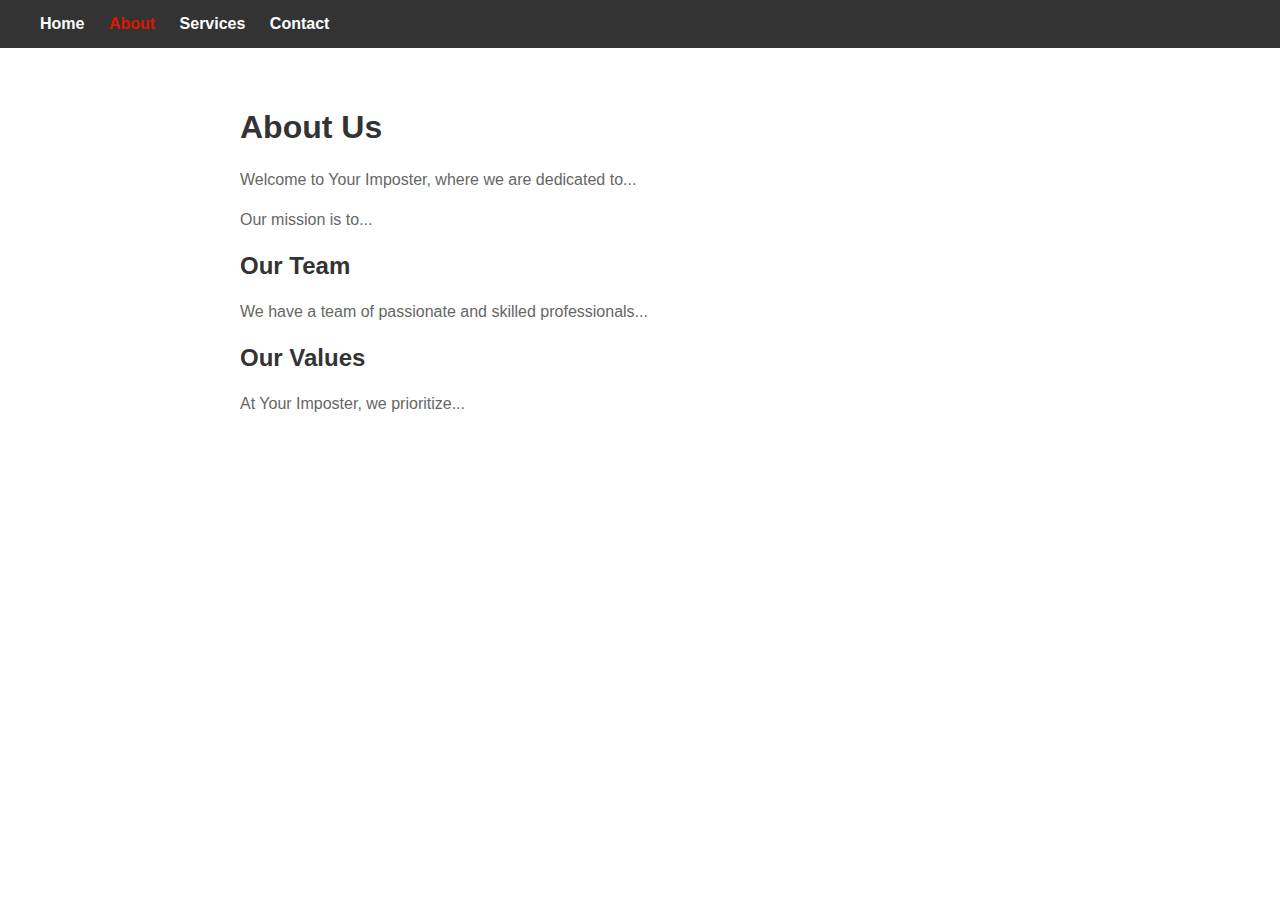
==== about.html @ 6dfc8203 "yes" ====
<!DOCTYPE html>
<html lang="en">
<head>
    <meta charset="UTF-8">
    <meta name="viewport" content="width=device-width, initial-scale=1.0">
    <link rel="stylesheet" href="styles.css">
    <title>About Us - Imposter</title>
</head>
<body>

    <header>
        <nav>
            <ul>
                <li><a href="index.html">Home</a></li>
                <li><a href="about.html" class="active">About</a></li>
                <li><a href="services.html">Services</a></li>
                <li><a href="contact.html">Contact</a></li>
            </ul>
        </nav>
    </header>

    <section class="about-section">
        <h1>About Us</h1>
        <p>Welcome to Your Imposter, where we are dedicated to...</p>
        <p>Our mission is to...</p>

        <h2>Our Team</h2>
        <p>We have a team of passionate and skilled professionals...</p>

        <h2>Our Values</h2>
        <p>At Your Imposter, we prioritize...</p>
    </section>

    <!-- Your main content goes here -->

</body>
</html>
---- styles.css ----
body {
    margin: 0;
    font-family: 'Arial', sans-serif;
}

header {
    background-color: #333;
    padding: 15px 0;
}

nav ul {
    list-style: none;
    margin: 0;
    padding: 10;
}

nav ul li {
    display: inline;
    margin-right: 20px;
}

nav a {
    text-decoration: none;
    color: #fff;
    font-weight: bold;
    font-size: 16px;
}

nav a:hover {
    color: #da1800;
}

nav a.active {
    color: #da1800; /* Highlight the active page */
}

.about-section {
    max-width: 800px;
    margin: 20px auto;
    padding: 20px;
}

.about-section h1, .about-section h2 {
    color: #333;
}

.about-section p {
    color: #666;
    line-height: 1.5;
}
.services-section {
    max-width: 800px;
    margin: 20px auto;
    padding: 20px;
}

.services-section h1 {
    color: #333;
}

.service {
    margin-bottom: 20px;
}

.service h2 {
    color: #333;
}

.service p {
    color: #666;
    line-height: 1.5;
}
.contact-section {
    max-width: 800px;
    margin: 20px auto;
    padding: 20px;
}

.contact-section h1 {
    color: #333;
}

.contact-info p {
    color: #666;
    line-height: 1.5;
}

form {
    margin-top: 20px;
}

label {
    display: block;
    margin-bottom: 5px;
    color: #333;
}

input,
textarea {
    width: 100%;
    padding: 8px;
    margin-bottom: 10px;
    box-sizing: border-box;
}

button {
    background-color: #333;
    color: #fff;
    padding: 10px 20px;
    border: none;
    cursor: pointer;
}

button:hover {
    background-color: #da1800;
}
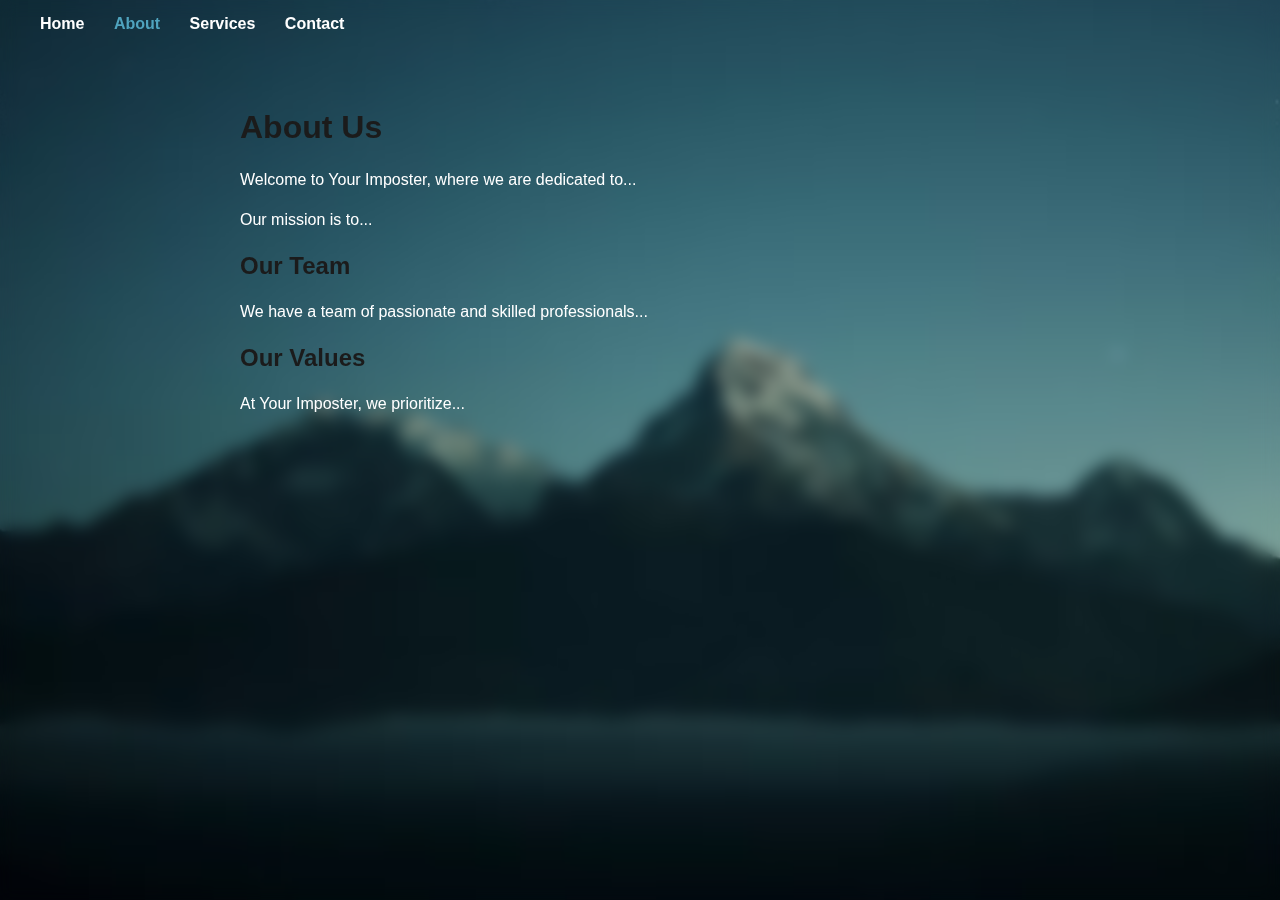
==== commit 34f24ea4: "added chat to all pages" ====
--- a/about.html
+++ b/about.html
@@ -3,8 +3,10 @@
 <head>
     <meta charset="UTF-8">
     <meta name="viewport" content="width=device-width, initial-scale=1.0">
-    <link rel="stylesheet" href="styles.css">
+    <link type="text/css" rel="stylesheet" href="/styles.css">
+    <link rel="icon" type="image/x-icon" href="/favicon.ico">
     <title>About Us - Imposter</title>
+    <script src="script.js"></script> 
 </head>
 <body>
 
--- a/styles.css
+++ b/styles.css
@@ -1,22 +1,52 @@
 body {
+    /*background-image: url("background.avif");*/
+    background: lightblue url("background.avif") no-repeat fixed center;
     margin: 0;
     font-family: 'Arial', sans-serif;
+    background-repeat: no-repeat;
+    background-size: cover;
+    animation: fadeInAnimation ease 2s;
+    animation-iteration-count: 1;
+    animation-fill-mode: forwards;
+    
+    
+}
+
+@keyframes fadeInAnimation {
+    0% {
+        opacity: 0;
+    }
+    100% {
+        opacity: 1;
+    }
+}
+body::before {
+    content: "";
+    position: fixed;
+    top: 0;
+    left: 0;
+    width: 100%;
+    height: 100%;
+    background: inherit;
+    filter: blur(8px);
+    z-index: -1;
 }
 
 header {
-    background-color: #333;
+    background-color: #001f5800;
     padding: 15px 0;
 }
 
 nav ul {
     list-style: none;
     margin: 0;
-    padding: 10;
+    padding: 15;
+
 }
 
 nav ul li {
     display: inline;
-    margin-right: 20px;
+    margin-right: 25px;
 }
 
 nav a {
@@ -27,11 +57,13 @@
 }
 
 nav a:hover {
-    color: #da1800;
+    color: #ffff;
+    border: #0000;
+    background-color: rgb(61, 61, 61, 0.477)
 }
 
 nav a.active {
-    color: #da1800; /* Highlight the active page */
+    color: #4fa3be; /* Highlight the active page */
 }
 
 .about-section {
@@ -41,11 +73,11 @@
 }
 
 .about-section h1, .about-section h2 {
-    color: #333;
+    color: #1b1b1b;
 }
 
 .about-section p {
-    color: #666;
+    color: #ffffff;
     line-height: 1.5;
 }
 .services-section {
@@ -55,7 +87,7 @@
 }
 
 .services-section h1 {
-    color: #333;
+    color: #1b1b1b;
 }
 
 .service {
@@ -67,7 +99,7 @@
 }
 
 .service p {
-    color: #666;
+    color: #ffffff;
     line-height: 1.5;
 }
 .contact-section {
@@ -81,7 +113,7 @@
 }
 
 .contact-info p {
-    color: #666;
+    color: #ffffff;
     line-height: 1.5;
 }
 
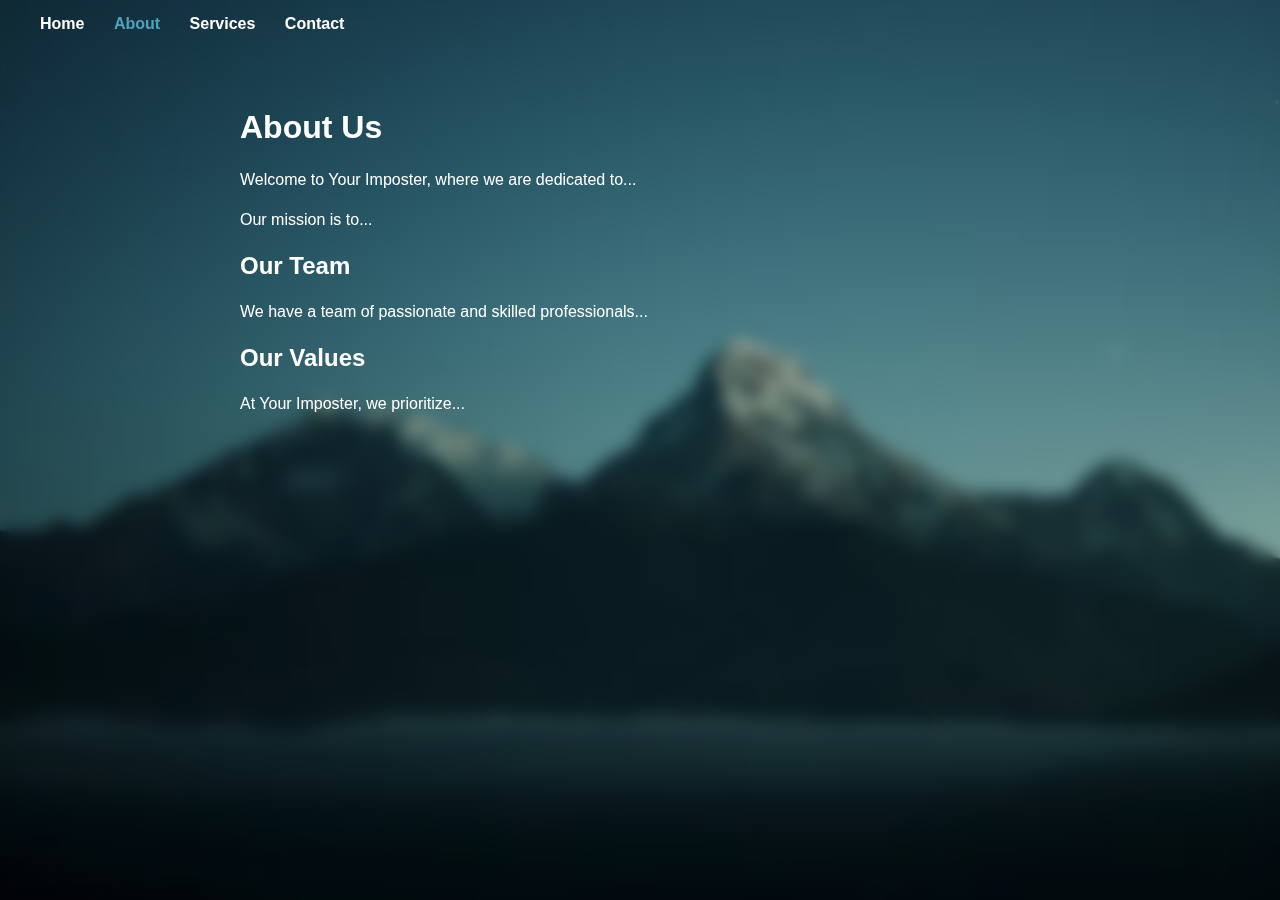
==== commit 069f2a84: "added content and made css smaller" ====
--- a/about.html
+++ b/about.html
@@ -21,7 +21,7 @@
         </nav>
     </header>
 
-    <section class="about-section">
+    <section class="section">
         <h1>About Us</h1>
         <p>Welcome to Your Imposter, where we are dedicated to...</p>
         <p>Our mission is to...</p>
--- a/styles.css
+++ b/styles.css
@@ -8,8 +8,6 @@
     animation: fadeInAnimation ease 2s;
     animation-iteration-count: 1;
     animation-fill-mode: forwards;
-    
-    
 }
 
 @keyframes fadeInAnimation {
@@ -66,56 +64,23 @@
     color: #4fa3be; /* Highlight the active page */
 }
 
-.about-section {
+
+section {
     max-width: 800px;
     margin: 20px auto;
     padding: 20px;
 }
 
-.about-section h1, .about-section h2 {
-    color: #1b1b1b;
+section h1, section h2 {
+    color: #ffffff;
+    
 }
 
-.about-section p {
+section p {
     color: #ffffff;
     line-height: 1.5;
 }
-.services-section {
-    max-width: 800px;
-    margin: 20px auto;
-    padding: 20px;
-}
 
-.services-section h1 {
-    color: #1b1b1b;
-}
-
-.service {
-    margin-bottom: 20px;
-}
-
-.service h2 {
-    color: #333;
-}
-
-.service p {
-    color: #ffffff;
-    line-height: 1.5;
-}
-.contact-section {
-    max-width: 800px;
-    margin: 20px auto;
-    padding: 20px;
-}
-
-.contact-section h1 {
-    color: #333;
-}
-
-.contact-info p {
-    color: #ffffff;
-    line-height: 1.5;
-}
 
 form {
     margin-top: 20px;
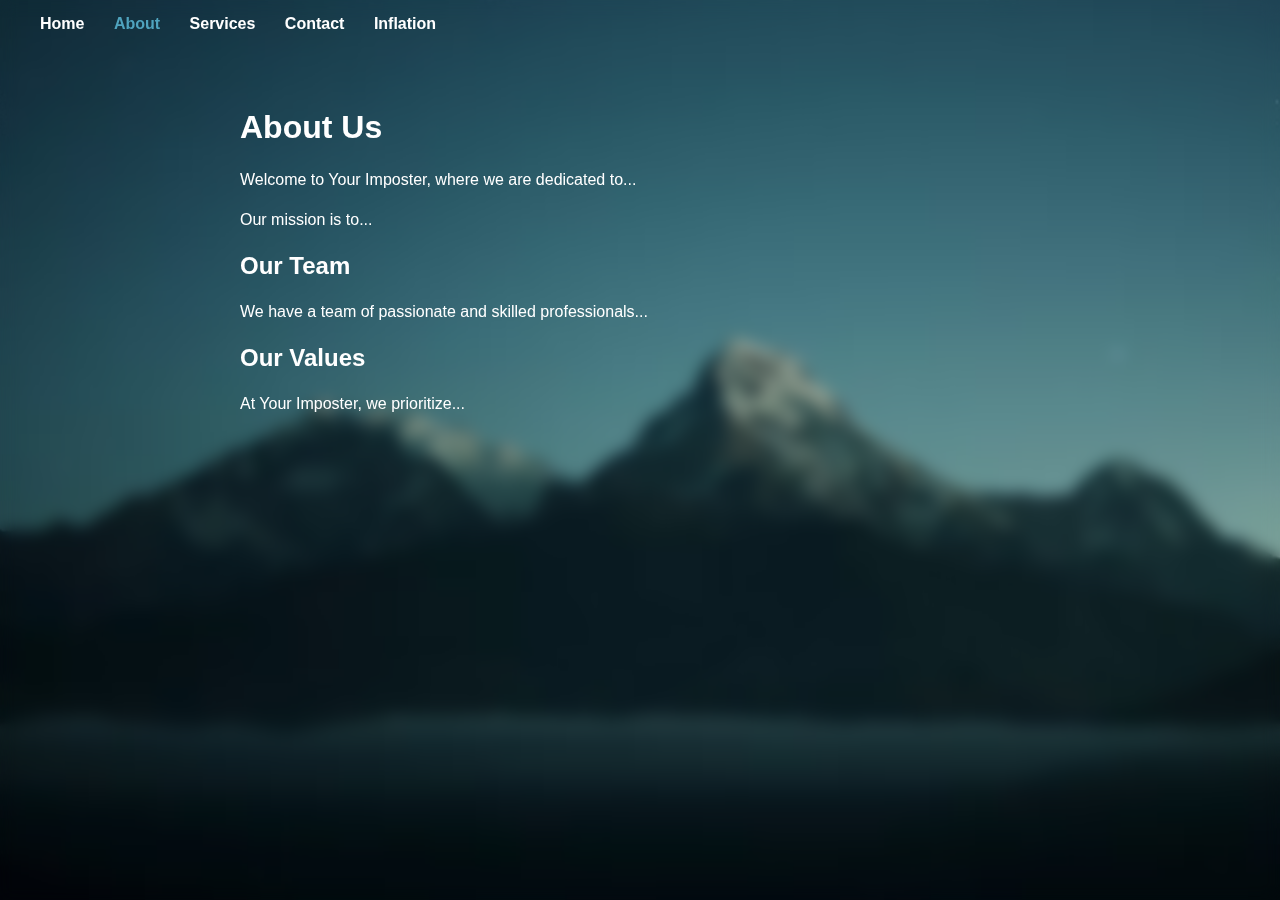
==== commit 3b62233c: "added inflation" ====
--- a/about.html
+++ b/about.html
@@ -17,6 +17,7 @@
                 <li><a href="about.html" class="active">About</a></li>
                 <li><a href="services.html">Services</a></li>
                 <li><a href="contact.html">Contact</a></li>
+                <li><a href="inflation.html">Inflation</a></li>
             </ul>
         </nav>
     </header>
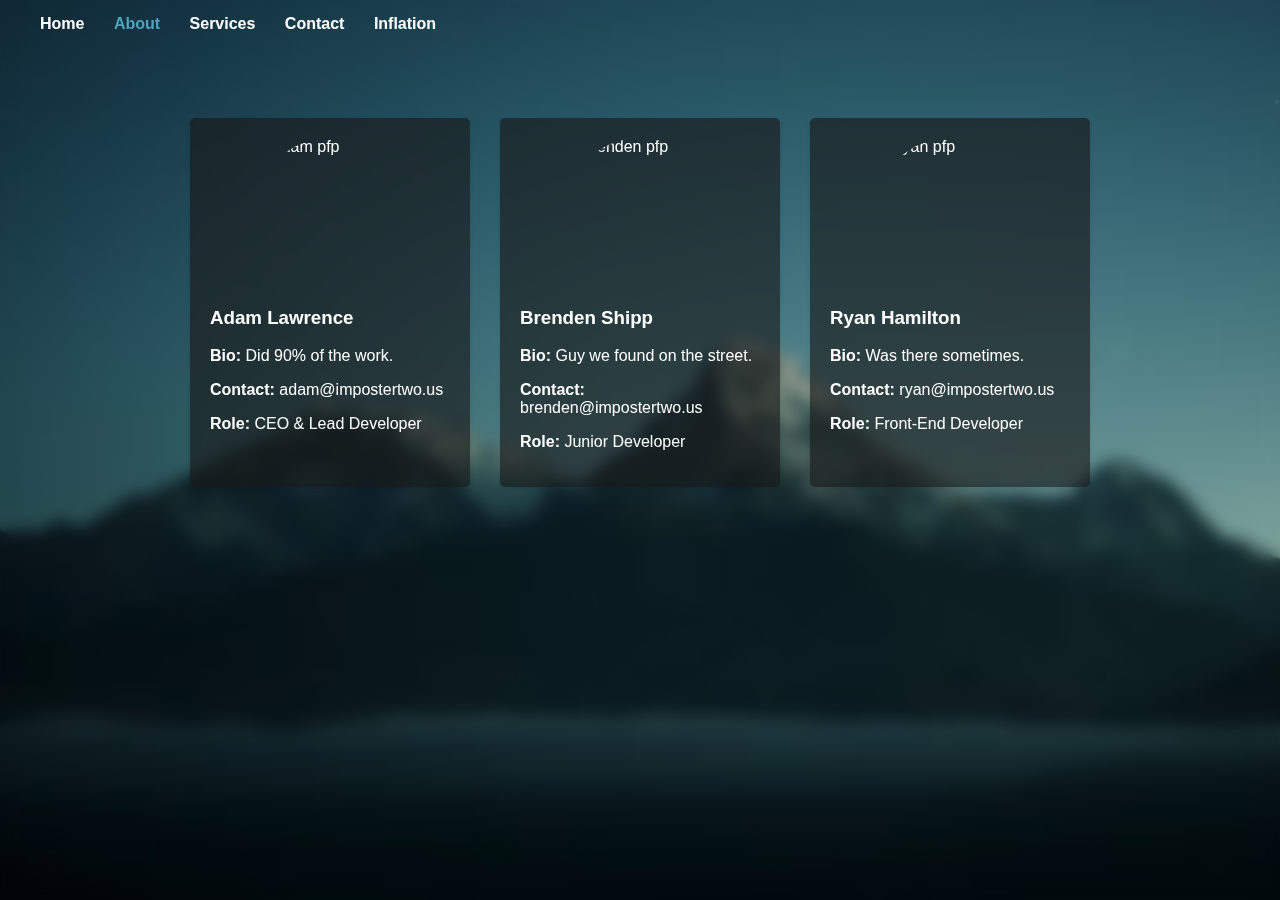
==== commit 42695885: "About page" ====
--- a/about.html
+++ b/about.html
@@ -22,17 +22,32 @@
         </nav>
     </header>
 
-    <section class="section">
-        <h1>About Us</h1>
-        <p>Welcome to Your Imposter, where we are dedicated to...</p>
-        <p>Our mission is to...</p>
-
-        <h2>Our Team</h2>
-        <p>We have a team of passionate and skilled professionals...</p>
-
-        <h2>Our Values</h2>
-        <p>At Your Imposter, we prioritize...</p>
-    </section>
+    <div class="container">
+        <br>
+        <div class="team-member">
+            <img src="https://codehs.com/uploads/debf47d53df50c273b2fd024ea59c455" alt="Adam pfp">
+            <h3>Adam Lawrence</h3>
+            <p><b>Bio:</b> Did 90% of the work.</p>
+            <p><b>Contact:</b> adam@impostertwo.us</p>
+            <p><b>Role:</b> CEO & Lead Developer</p>
+        </div>
+        
+        <div class="team-member">
+            <img src="https://codehs.com/uploads/e8fc4931619654c91dbe6adf65afee31" alt="Brenden pfp">
+            <h3>Brenden Shipp</h3>
+            <p><b>Bio:</b> Guy we found on the street.</p>
+            <p><b>Contact:</b> brenden@impostertwo.us</p>
+            <p><b>Role:</b> Junior Developer</p>
+        </div>
+        
+        <div class="team-member">
+            <img src="https://codehs.com/uploads/7f2e763dfb5d72eb9cfdeff156f6a6d1" alt="Ryan pfp">
+            <h3>Ryan Hamilton</h3>
+            <p><b>Bio:</b> Was there sometimes.</p>
+            <p><b>Contact:</b> ryan@impostertwo.us</p>
+            <p><b>Role:</b> Front-End Developer</p>
+        </div>
+    </div>
 
     <!-- Your main content goes here -->
 
--- a/styles.css
+++ b/styles.css
@@ -110,4 +110,34 @@
 
 button:hover {
     background-color: #da1800;
+}
+
+.container {
+    max-width: 75%;
+    margin: 0 auto;
+    padding: 20px;
+    display: flex;
+    justify-content: center;
+    align-items: stretch;
+    flex-wrap: wrap;
+}
+
+.team-member {
+    max-width: 25%;
+    flex: 1;
+    background-color: #181818a0;
+    border-radius: 5px;
+    box-shadow: 0 2px 4px rgba(0, 0, 0, 0.1);
+    margin: 15px;
+    padding: 20px;
+    color: white;
+    margin-top: 50px;
+}
+
+.team-member img {
+    border-radius: 50%;
+    width: 150px;
+    height: 150px;
+    display: block;
+    margin: 0 auto 15px;
 }